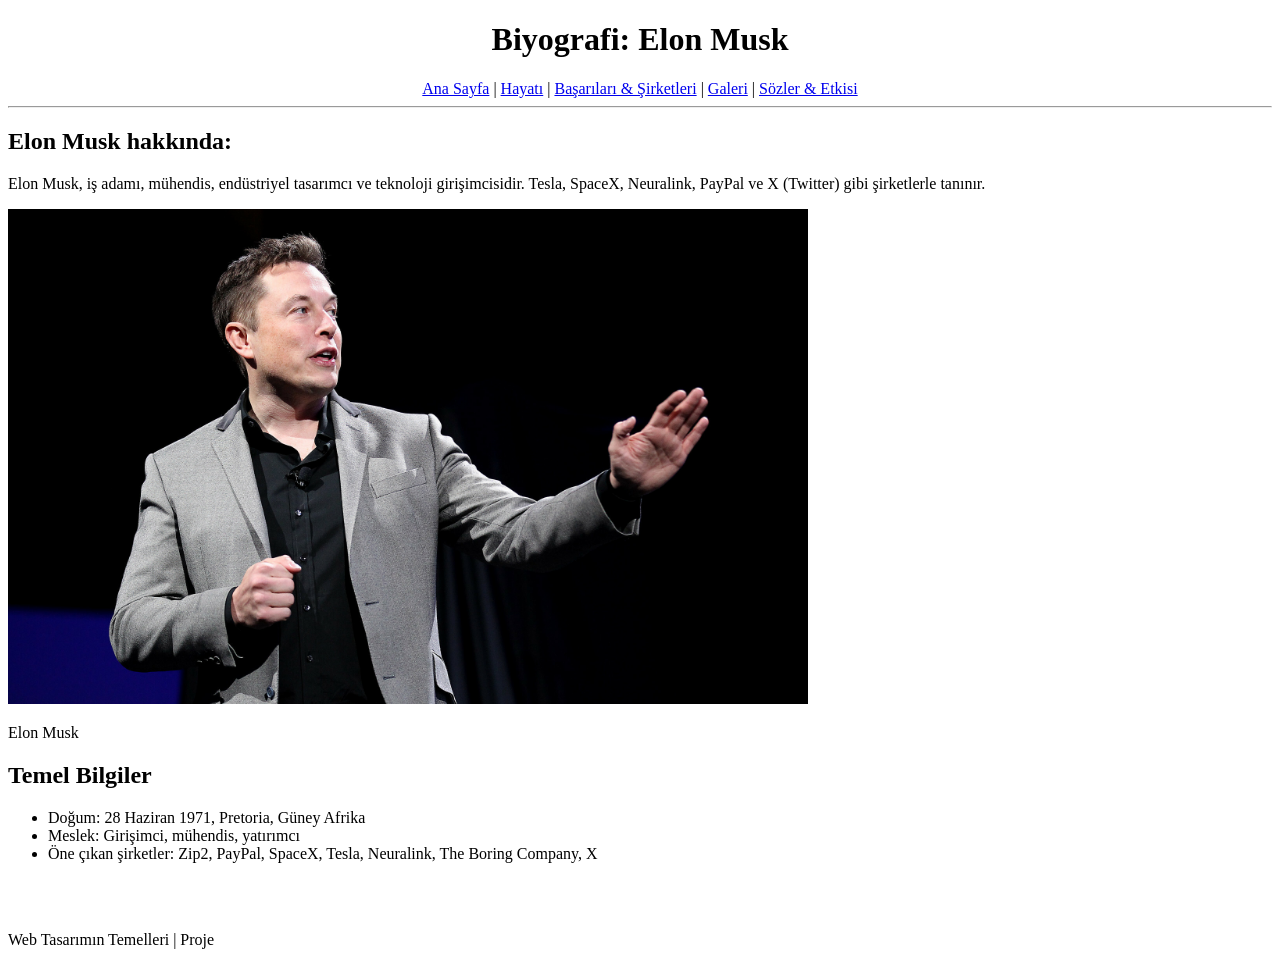
==== index.html @ a8ee84fb "Prototype #1 Prototype #1 — 06.11.25" ====
<!DOCTYPE html>

<html lang="tr">
<head>
  <meta charset="utf-8">
  <title>Ana sayfa</title>
</head>
<body>
  <header>
  	<center>
    <h1>Biyografi: Elon Musk</h1>
    <nav>
      <a href="index.html">Ana Sayfa</a> |
      <a href="hayat.html">Hayatı</a> |
      <a href="basarilar.html">Başarıları & Şirketleri</a> |
      <a href="galeri.html">Galeri</a> |
      <a href="sozler.html">Sözler & Etkisi</a>
    </nav>
	</center>
  </header>
<hr>
      <h2>Elon Musk hakkında:</h2>
      <p>Elon Musk, iş adamı, mühendis, endüstriyel tasarımcı ve teknoloji girişimcisidir. Tesla, SpaceX, Neuralink, PayPal ve X (Twitter) gibi şirketlerle tanınır.</p>
        <img src="images/elon.jpg" alt="Elon Musk" width="800px">
        <p>Elon Musk</p>


      <h2>Temel Bilgiler</h2>
      <ul>
        <li>Doğum: 28 Haziran 1971, Pretoria, Güney Afrika</li>
        <li>Meslek: Girişimci, mühendis, yatırımcı</li>
        <li>Öne çıkan şirketler: Zip2, PayPal, SpaceX, Tesla, Neuralink, The Boring Company, X</li>
      </ul>
  <br>
  <br>

  <footer>
    <p>Web Tasarımın Temelleri | Proje</p>
  </footer>
</body>
</html>
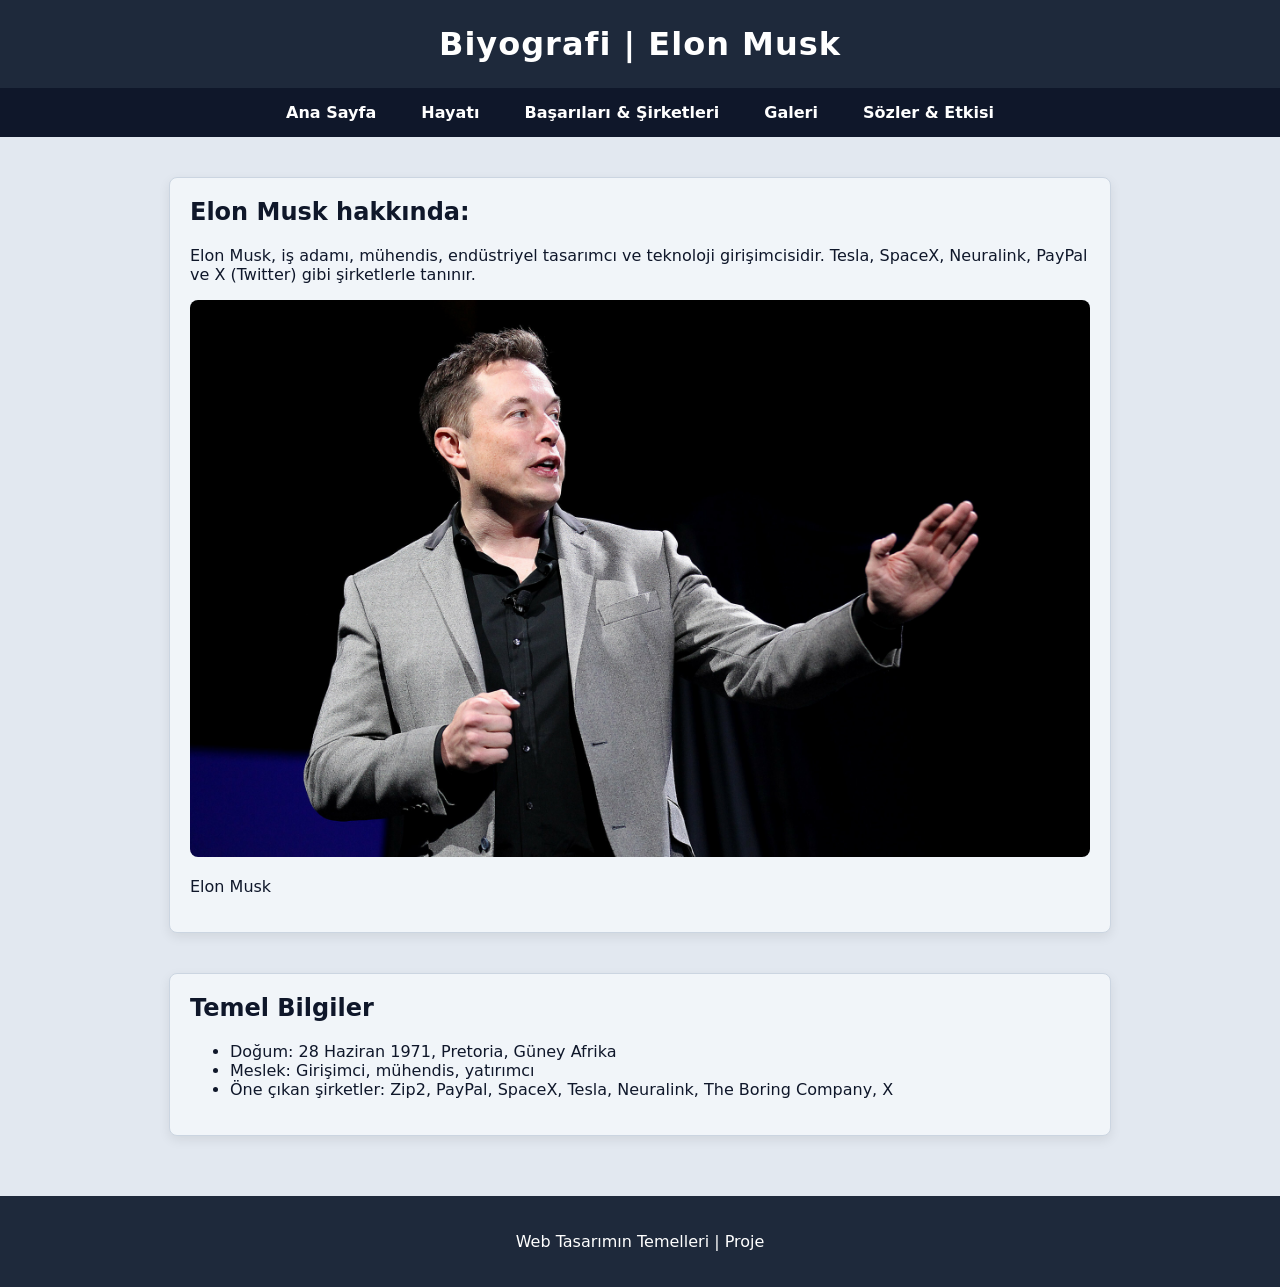
==== commit e6b1df53: "Prototype 2 #CSSandDIV" ====
--- a/index.html
+++ b/index.html
@@ -4,35 +4,41 @@
 <head>
   <meta charset="utf-8">
   <title>Ana sayfa</title>
+  <link rel="stylesheet" type="text/css" href="style.css">
 </head>
 <body>
-  <header>
-  	<center>
-    <h1>Biyografi: Elon Musk</h1>
-    <nav>
-      <a href="index.html">Ana Sayfa</a> |
-      <a href="hayat.html">Hayatı</a> |
-      <a href="basarilar.html">Başarıları & Şirketleri</a> |
-      <a href="galeri.html">Galeri</a> |
-      <a href="sozler.html">Sözler & Etkisi</a>
-    </nav>
-	</center>
-  </header>
-<hr>
+      <header>
+        <div id="header">
+          <h1>Biyografi | Elon Musk</h1>
+        </div>
+      </header>
+
+      <div id="nav">
+        <nav>
+          <a href="index.html">Ana Sayfa</a>
+          <a href="hayat.html">Hayatı</a>
+          <a href="basarilar.html">Başarıları & Şirketleri</a>
+          <a href="galeri.html">Galeri</a>
+          <a href="sozler.html">Sözler & Etkisi</a>
+        </nav>
+      </div>
+
+    <div class="element">
       <h2>Elon Musk hakkında:</h2>
       <p>Elon Musk, iş adamı, mühendis, endüstriyel tasarımcı ve teknoloji girişimcisidir. Tesla, SpaceX, Neuralink, PayPal ve X (Twitter) gibi şirketlerle tanınır.</p>
-        <img src="images/elon.jpg" alt="Elon Musk" width="800px">
+        <div class="imagecss">
+          <img src="images/elon.jpg" alt="Elon Musk" width="800px">
+        </div>
         <p>Elon Musk</p>
-
-
+    </div>
+    <div class="element">
       <h2>Temel Bilgiler</h2>
       <ul>
         <li>Doğum: 28 Haziran 1971, Pretoria, Güney Afrika</li>
         <li>Meslek: Girişimci, mühendis, yatırımcı</li>
         <li>Öne çıkan şirketler: Zip2, PayPal, SpaceX, Tesla, Neuralink, The Boring Company, X</li>
       </ul>
-  <br>
-  <br>
+    </div>
 
   <footer>
     <p>Web Tasarımın Temelleri | Proje</p>
--- a/style.css
+++ b/style.css
@@ -0,0 +1,94 @@
+body {
+  background: #E2E8F0;
+  font-family: system-ui, Arial;
+  margin: 0;
+  padding: 0;
+  color: #0F172A;
+}
+
+
+#header {
+  text-align: center;
+  background: #1E293B;
+  padding: 25px 0;
+  color: #fff;
+}
+
+#header h1 {
+  margin: 0;
+  font-size: 32px;
+  letter-spacing: 1px;
+}
+
+
+#nav {
+  background: #0F172A;
+  padding: 15px 0;
+  text-align: center;
+}
+
+#nav a {
+  text-decoration: none;
+  font-weight: 600;
+  color: #ffffff;
+  padding: 12px 20px;
+}
+
+.element {
+  background: #F1F5F9;
+  border: 1px solid #CBD5E1;
+  border-radius: 8px;
+  width: 900px;
+  padding: 20px;
+  margin: 40px auto;
+  box-shadow: 0 4px 12px rgba(0,0,0,0.08);
+}
+
+.element h2 {
+  margin-top: 0;
+  color: #0F172A;
+}
+
+.imagecss img {
+  width: 100%;
+  height: auto;
+  border-radius: 8px;
+}
+
+table {
+    width: 100%;
+    border-collapse: collapse;
+    margin-top: 10px;
+}
+
+th, td {
+	border: 1px solid #cbd5e1;
+    padding: 10px;
+    text-align: left;
+}
+
+th {
+    background-color: #e2e8f0;
+}
+
+.soz{
+    margin-bottom: 20px;
+}
+
+.soz p {
+    margin: 5px 0px;
+}
+
+hr {
+    border-top: 1px solid #cbd5e1;
+    margin: 20px 0;
+}
+
+footer {
+  background: #1E293B;
+  color: #fff;
+  text-align: center;
+  padding: 20px 0;
+  margin-top: 60px;
+}
+
